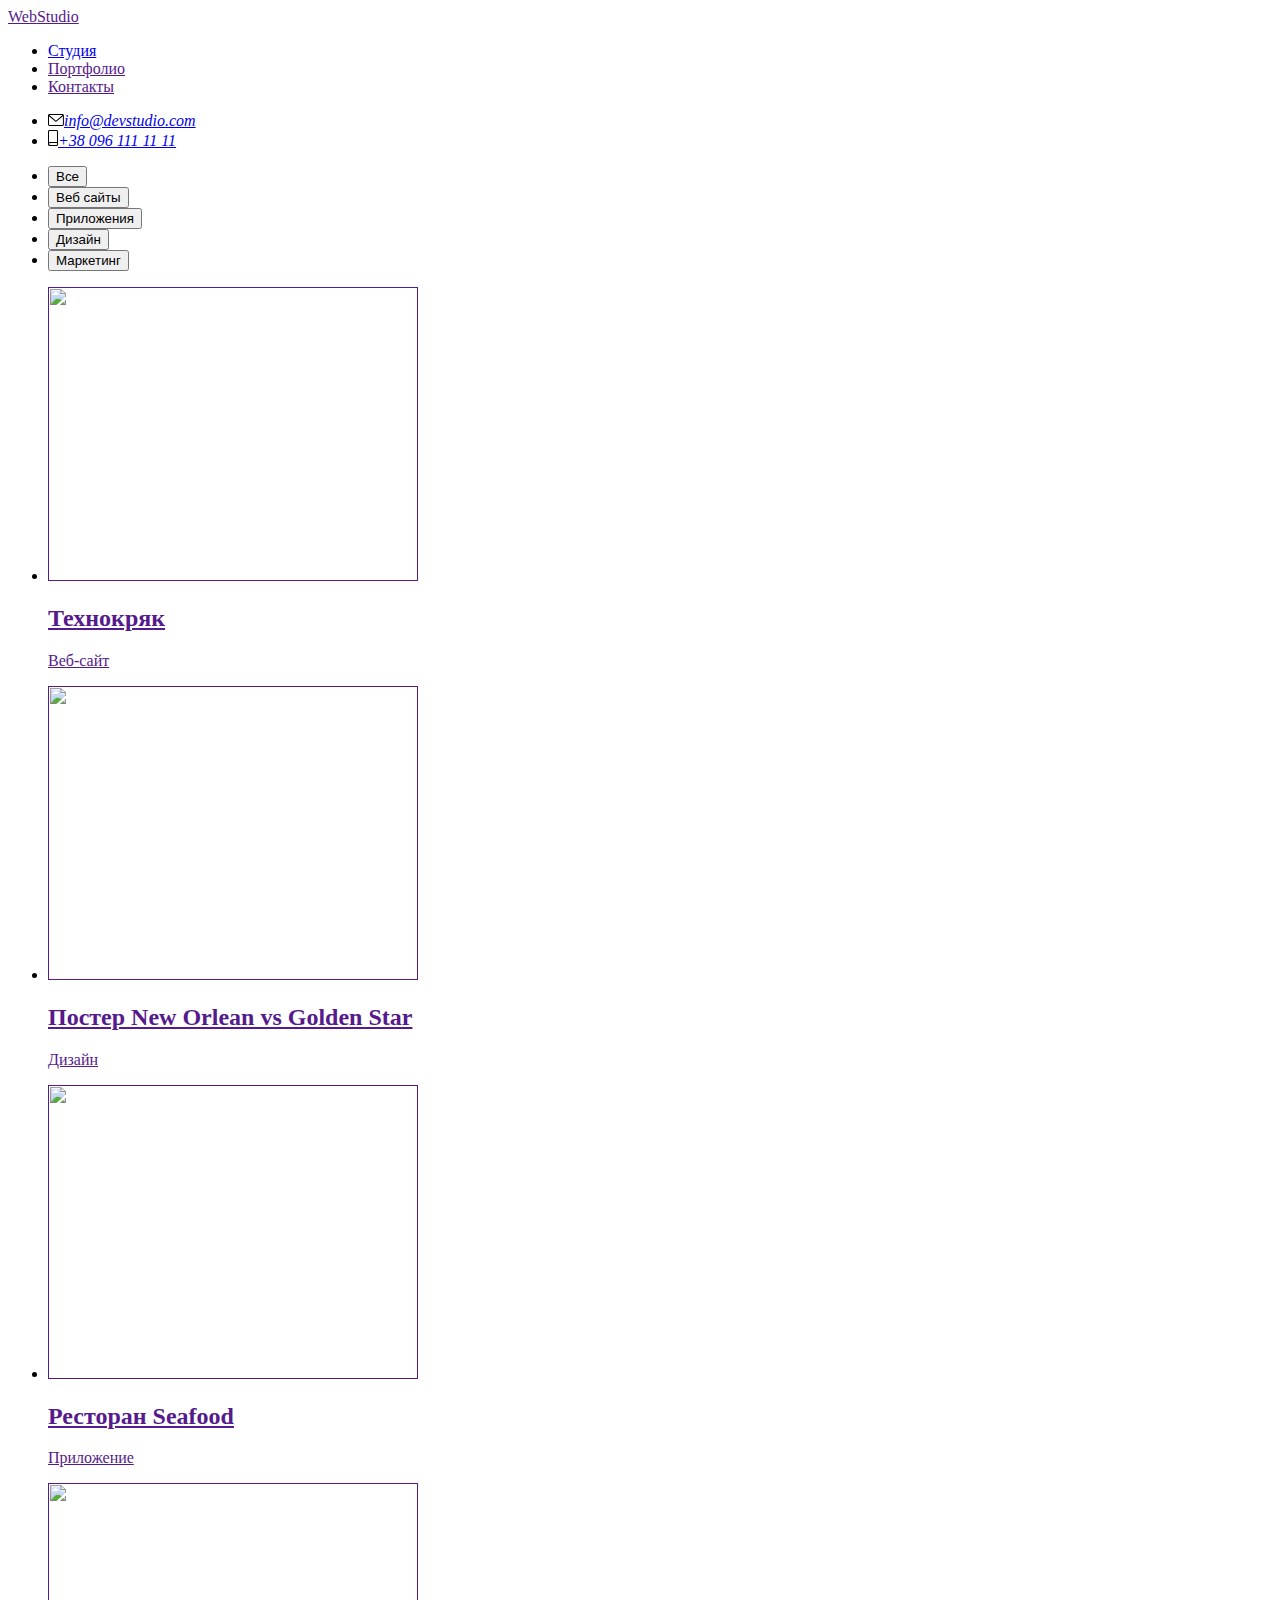
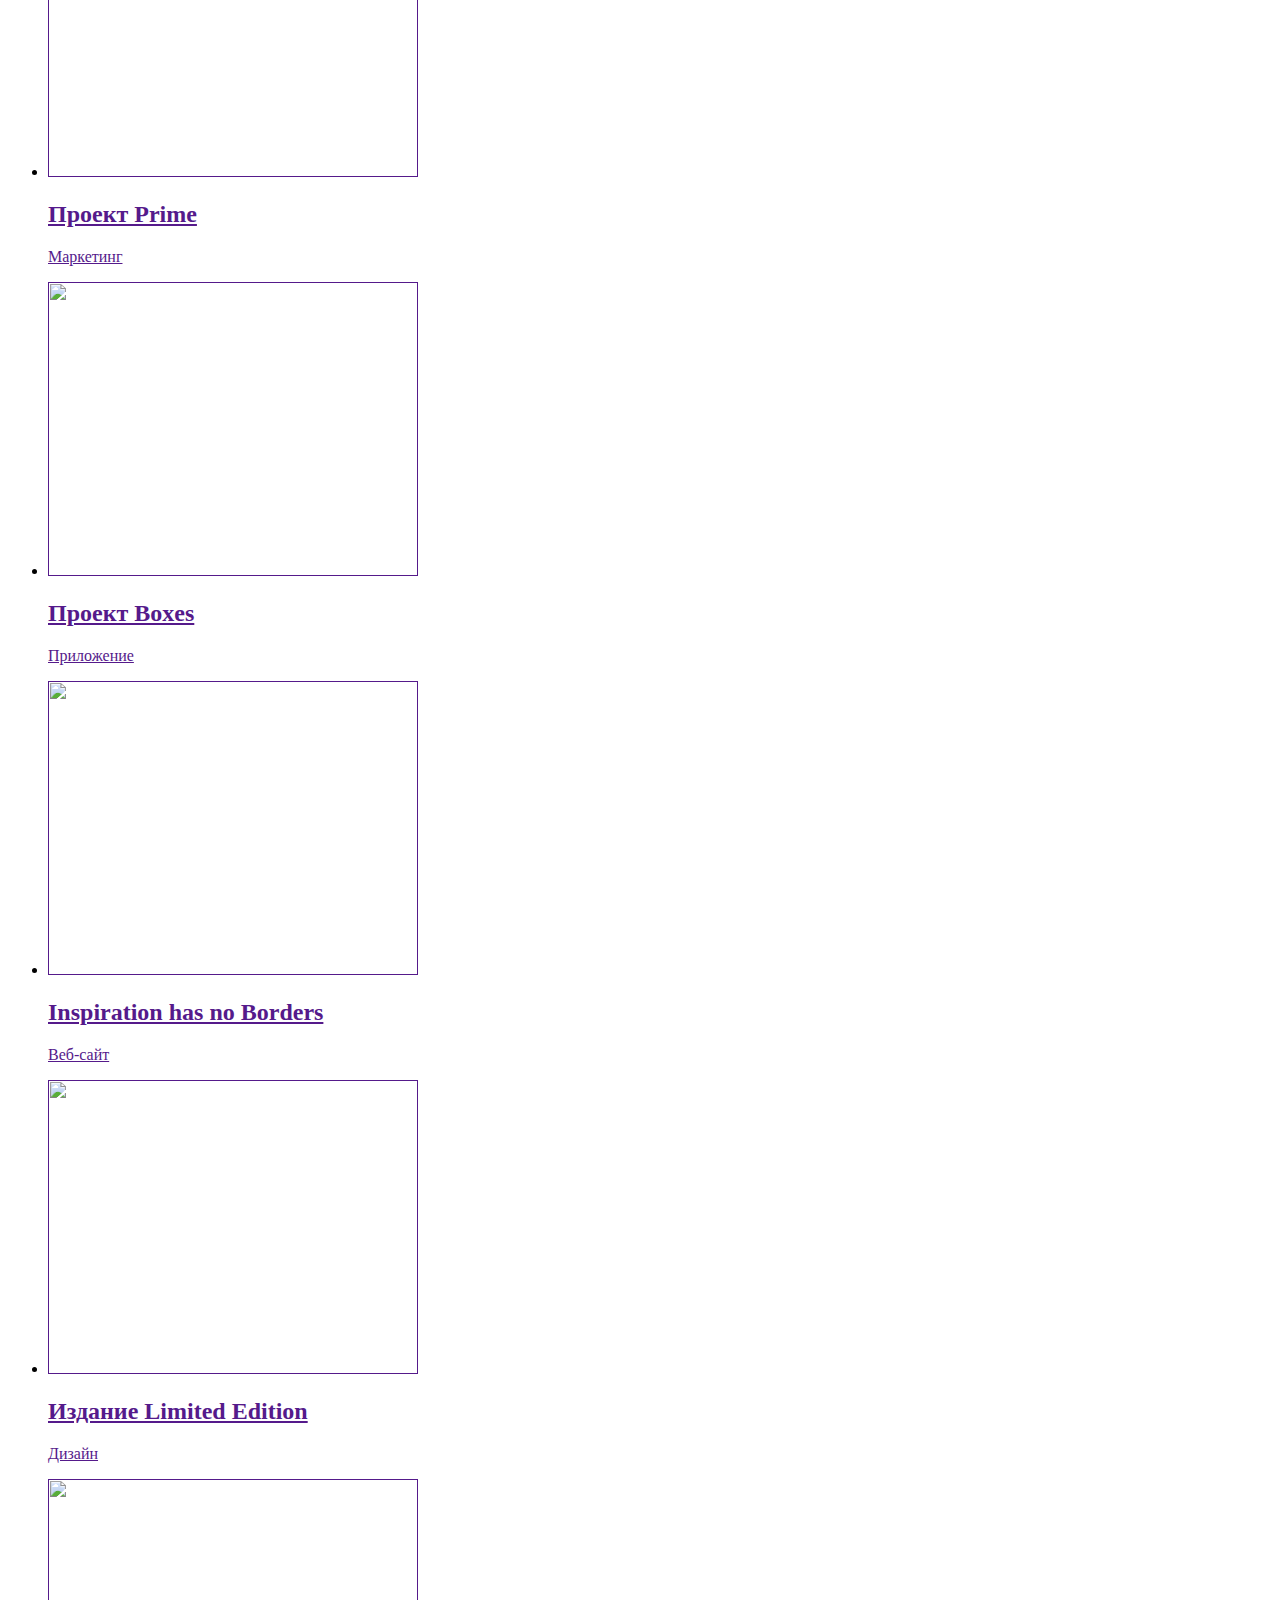
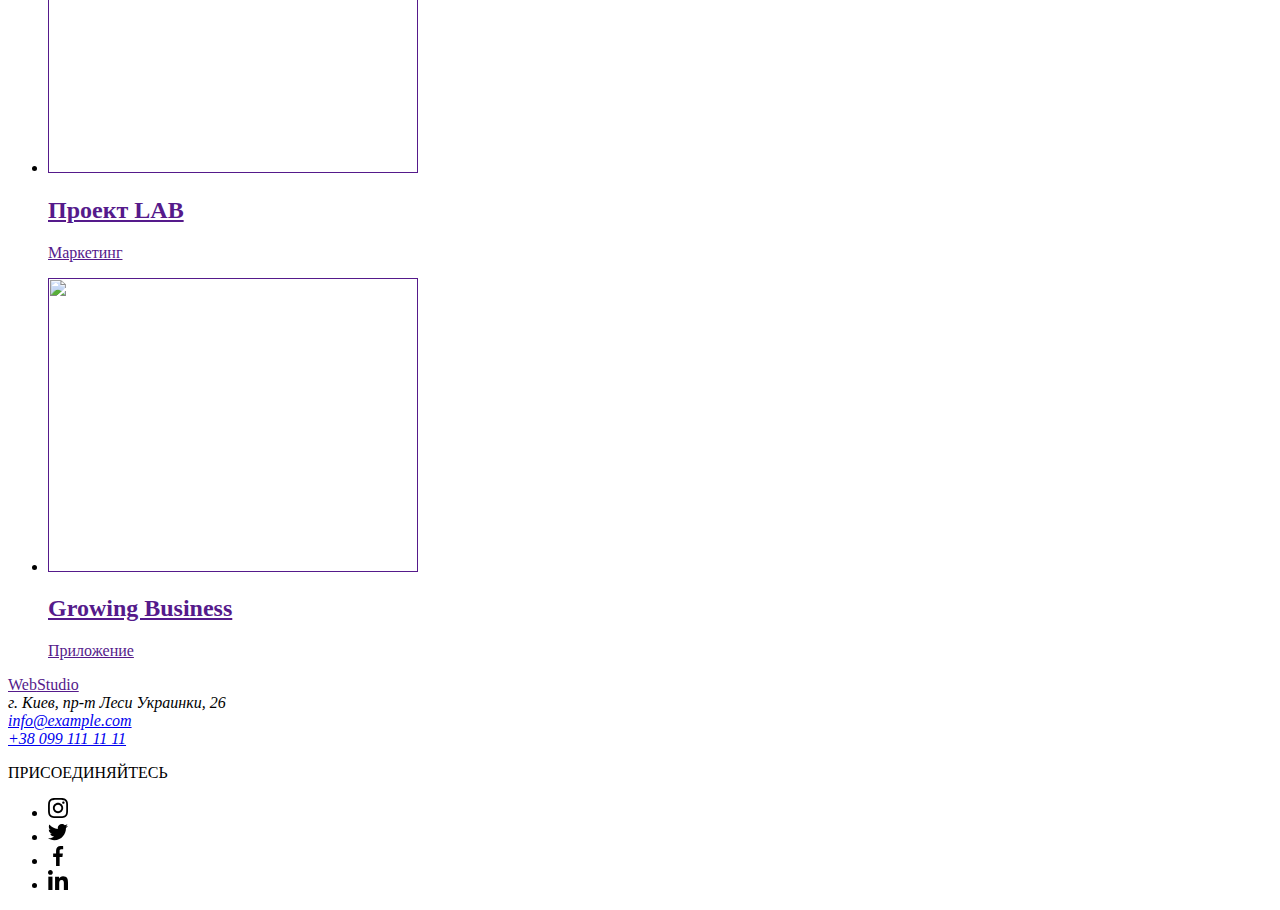
==== portfolio.html @ d0c6c420 "создать" ====
<!DOCTYPE html>
<html lang="ru">
<head>
    <meta charset="UTF-8">
    <meta name="viewport" content="width=device-width, initial-scale=1.0">
    <meta http-equiv="X-UA-Compatible" content="ie=edge">
    <title>goit-markup-hw-04</title>
    <link href="https://fonts.googleapis.com/css2?family=Raleway:wght@700&family=Roboto:wght@400;700;900&display=swap" rel="stylesheet">
    <link rel="stylesheet" href="../goit-markup-hw-04/css/styles.css">
</head>
<body>
    <!-- шапка сайта -->
    <header class="page-header">
        <div class="container page-header-container">
            <nav class="logo-list">
                <a class="logo-item" href=""><span class="logo-item-list">Web</span>Studio</a>
                <ul class="navigation">
                    <li class="navigation-list-item">
                        <a class="link" href="../goit-markup-hw-01/index.html">Студия</a>
                    </li>
                    <li class="navigation-list-item">
                        <a class="link current" href="">Портфолио</a>
                    </li>
                    <li class="navigation-list-item">
                        <a class="link" href="">Контакты</a>
                    </li>
                </ul>
            </nav>
                <address class="auth">
                    <ul class="auth-nav-links">
                        <li>
                          <a class="auth-nav current" href="mailto:info@devstudio.com"
                        ><svg class="mail-svg" width="16" height="12">
                          <use href="./photo/sprite/nav.svg#icon-mail"></use>
                        </svg>info@devstudio.com</a>
                        </li>
                        <li><a class="auth-nav" href="tel:+380961111111">
                          <svg class="phone-svg" width="10" height="16">
                          <use href="./photo/sprite/nav.svg#icon-phone"></use></svg>+38 096 111 11 11</a>
                        </li>
                      </ul>
                </address>
        </div>
    </header>
    <main>
        <!-- ФИЛЬТРЫ -->
        <section>
           <div class="container filter-item-container">
            <h1 hidden>портфолио</h1>
            <ul class="filter">
                <li class="filter-list-item">
                    <button class="filter-list current" type="button">Все</button>
                </li>
                <li class="filter-list-item">
                    <button class="filter-list" type="button">Веб сайты</button>
                </li>
                <li class="filter-list-item">
                    <button class="filter-list" type="button">Приложения</button>
                </li>
                <li class="filter-list-item">
                    <button class="filter-list" type="button">Дизайн</button>
                </li>
                <li class="filter-list-item">
                    <button class="filter-list" type="button">Маркетинг</button>
                </li>
            </ul>
           </div>

            <!-- НАБОР КАРТОЧЕК -->
            <div class="container portfolio-container">
                <ul class="portfolio-list">
                    <li>
                        <a class="photo-list" href="">
                            <img src="../goit-markup-hw-02/photo/portpholio/img-1.jpg" alt="" width="370" height="294">
                        <h2 class="photo-list-text">Технокряк</h2>
                        <p class="photo-list-item">Веб-сайт</p>
                        </a>
                    </li>
                    <li>
                       <a class="photo-list" href="">
                        <img src="../goit-markup-hw-02/photo/portpholio/img-2.jpg" alt="" width="370" height="294">
                        <h2 class="photo-list-text">Постер New Orlean vs Golden Star</h2>
                        <p class="photo-list-item">Дизайн</p>
                       </a>
                    </li>
                    <li>
                        <a class="photo-list" href="">
                        <img src="../goit-markup-hw-02/photo/portpholio/img-3.jpg" alt="" width="370" height="294">
                        <h2 class="photo-list-text">Ресторан Seafood</h2>
                        <p class="photo-list-item">Приложение</p>
                        </a>
                    </li>
                    <li>
                       <a class="photo-list" href="">
                        <img src="../goit-markup-hw-02/photo/portpholio/img-4.jpg" alt="" width="370" height="294">
                        <h2 class="photo-list-text">Проект Prime</h2>
                        <p class="photo-list-item">Маркетинг</p>
                       </a>
                    </li>
                    <li>
                        <a class="photo-list" href="">
                            <img src="../goit-markup-hw-02/photo/portpholio/img-5.jpg" alt="" width="370" height="294">
                        <h2 class="photo-list-text">Проект Boxes</h2>
                        <p class="photo-list-item">Приложение</p>
                        </a>
                    </li>
                    <li>
                        <a class="photo-list" href="">
                            <img src="../goit-markup-hw-02/photo/portpholio/img-6.jpg" alt="" width="370" height="294">
                        <h2 class="photo-list-text">Inspiration has no Borders</h2>
                        <p class="photo-list-item">Веб-сайт</p>
                        </a>
                    </li>
                    <li>
                        <a class="photo-list" href="">
                            <img src="../goit-markup-hw-02/photo/portpholio/img-7.jpg" alt="" width="370" height="294">
                        <h2 class="photo-list-text">Издание Limited Edition</h2>
                        <p class="photo-list-item">Дизайн</p>
                        </a>
                    </li>
                    <li>
                        <a class="photo-list" href="">
                            <img src="../goit-markup-hw-02/photo/portpholio/img-8.jpg" alt="" width="370" height="294">
                        <h2 class="photo-list-text">Проект LAB</h2>
                        <p class="photo-list-item">Маркетинг</p>
                        </a>
                    </li>
                    <li>
                        <a class="photo-list" href="">
                            <img src="../goit-markup-hw-02/photo/portpholio/img-9.jpg" alt="" width="370" height="294">
                        <h2 class="photo-list-text">Growing Business</h2>
                        <p class="photo-list-item">Приложение</p>
                        </a>
                    </li>
                </ul>
            </div>
        </section>
    </main>

    <!-- футер -->
    <footer class="footer">
        <div class="container footer-nav-container">
            <div class="footer-navigation">
                <a class="footer-logo-item" href=""><span class="logo-item-list">Web</span>Studio</a>
            <address class="auth-address">
                г. Киев, пр-т Леси Украинки, 26
            </address>  
              <address class="auth-address">
                <a class="auth-nav" href="mailto:info@example.com">info@example.com</a>
              </address>
              <address class="auth-address">
                <a class="auth-nav" href="tel:+380991111111">+38 099 111 11 11</a>
              </address>
            </div>
            <div class="join">
              <p class="text">ПРИСОЕДИНЯЙТЕСЬ</p>
              <ul class="join-list">
                <li class="join-social-list">
                 <div class="join-social">
                  <a href="" class="join-link" aria-label="ссылка на instagram"></a>
                   <svg class="icon" width="20" height="20">
                     <use href="./photo/sprite/footer-social.svg#icon-instagram"></use>
                   </svg>
                  </div> 
                 </li>
                 <li class="join-social-list">
                 <div class="join-social">
                  <a href="" class="join-link" aria-label="ссылка на twitter"></a>
                   <svg class="icon current" width="20" height="20">
                     <use href="./photo/sprite/footer-social.svg#icon-twitter"></use>
                   </svg>
                  </div>
                 </li>
                 <li class="join-social-list">
                 <div class="join-social">
                  <a href="" class="join-link" aria-label="ссылка на facebook"></a>
                   <svg class="icon" width="20" height="20">
                     <use href="./photo/sprite/footer-social.svg#icon-facebook"></use>
                   </svg>
                  </div>
                 </li>
                 <li class="join-social-list">
                 <div class="join-social">
                  <a href="" class="join-link" aria-label="ссылка на linkedin"></a>
                   <svg class="icon" width="20" height="20">
                     <use href="./photo/sprite/footer-social.svg#icon-linkedin"></use>
                   </svg>
                  </div>
                 </li>
              </ul>
            </div>
        </div>
      </footer>
</body>
</html>
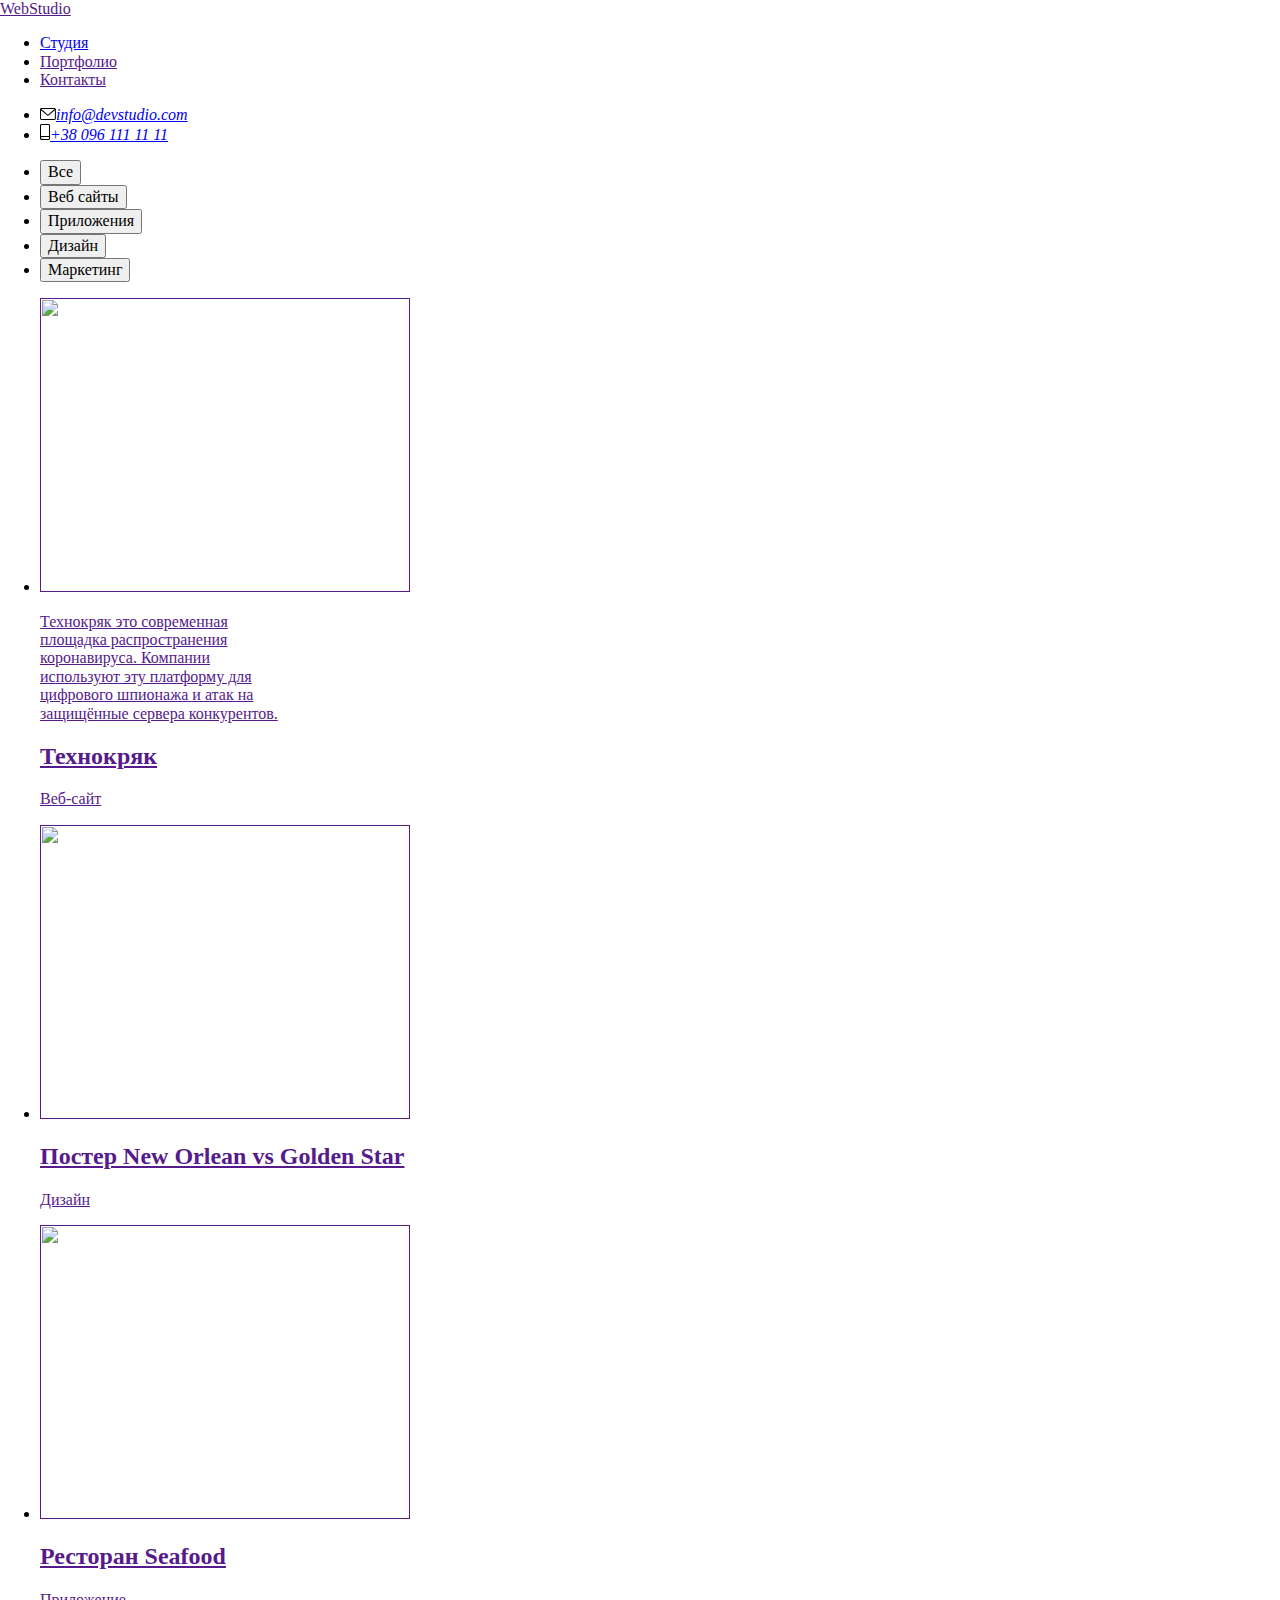
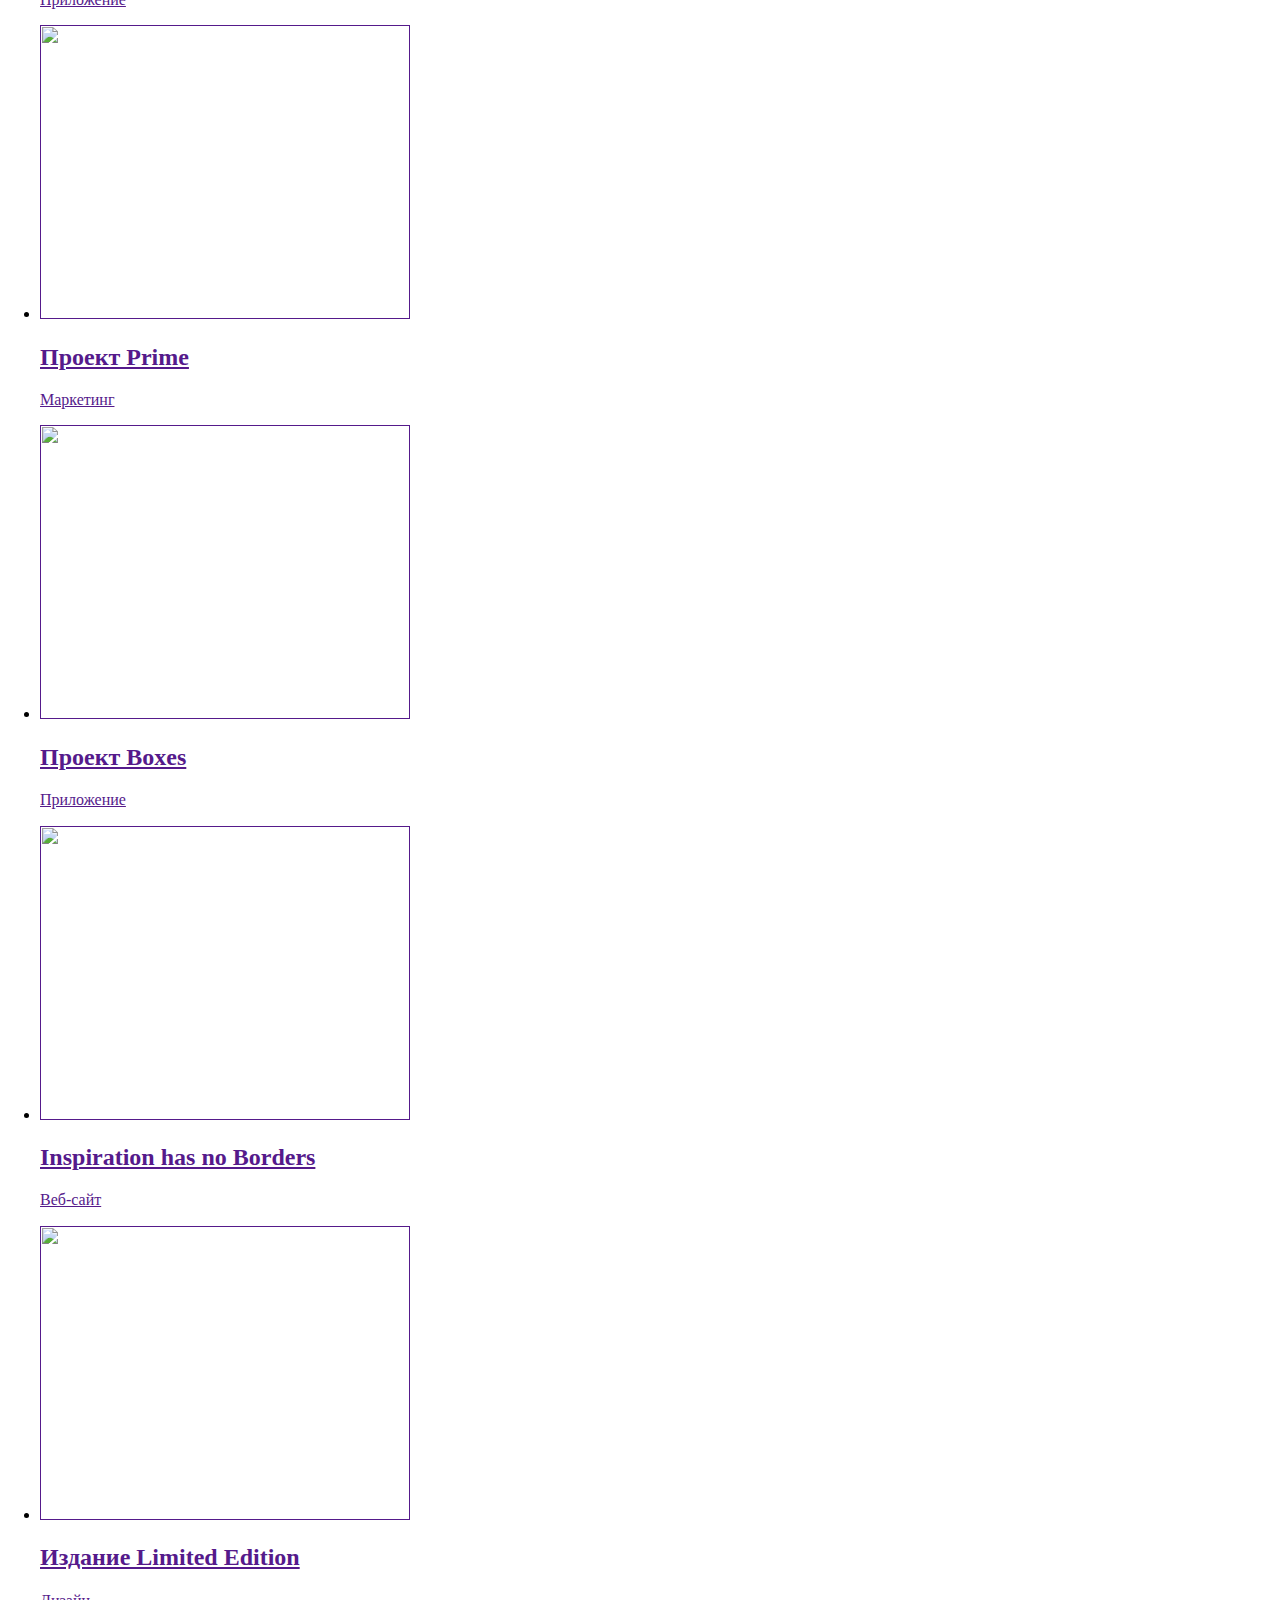
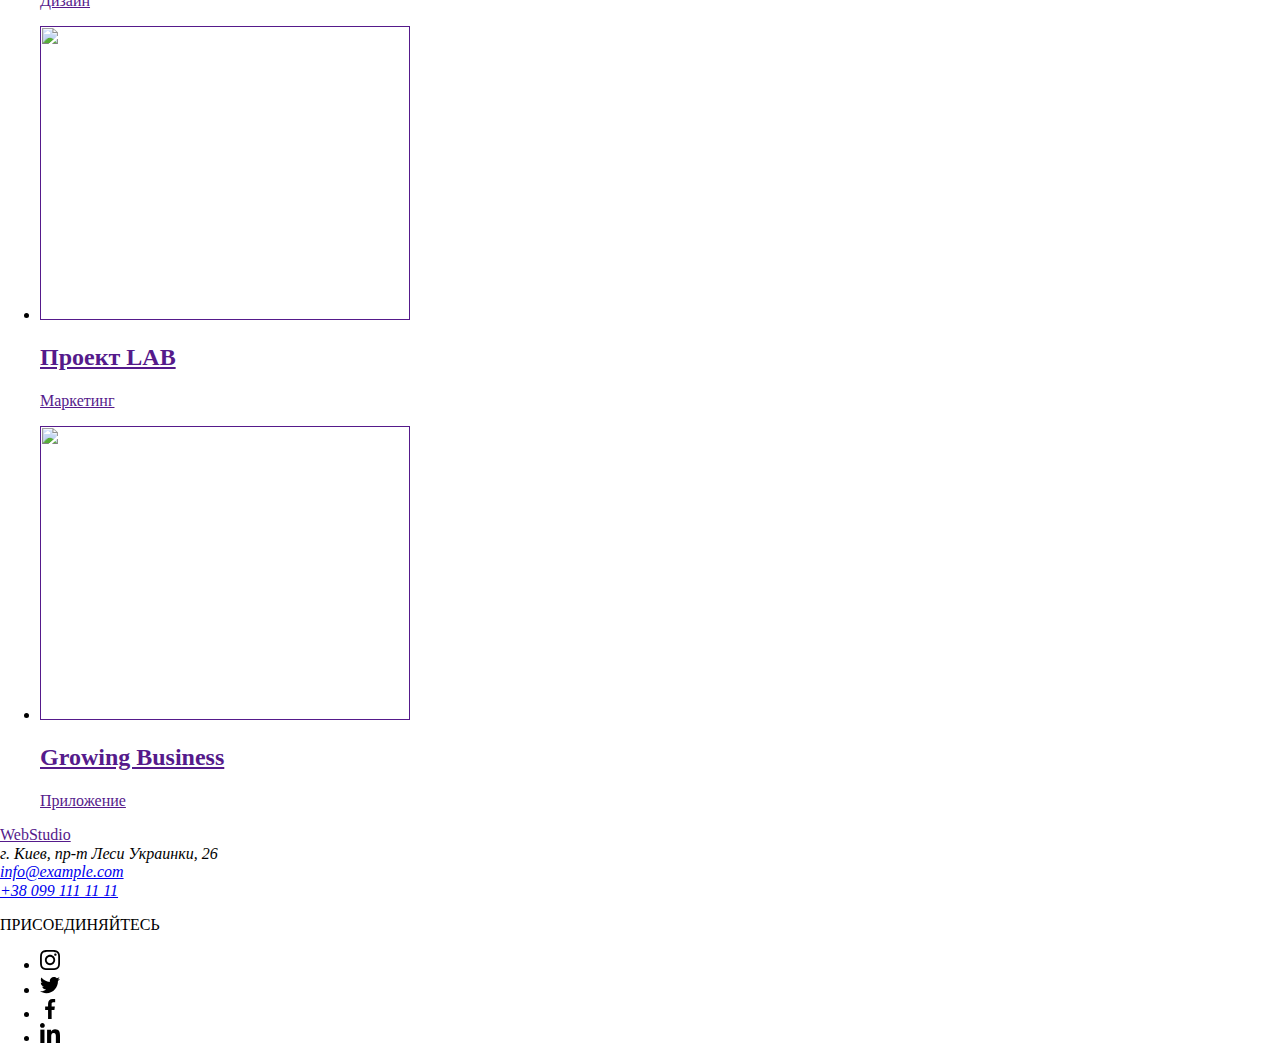
==== commit b7a9e756: "overlay" ====
--- a/portfolio.html
+++ b/portfolio.html
@@ -4,9 +4,10 @@
     <meta charset="UTF-8">
     <meta name="viewport" content="width=device-width, initial-scale=1.0">
     <meta http-equiv="X-UA-Compatible" content="ie=edge">
-    <title>goit-markup-hw-04</title>
-    <link href="https://fonts.googleapis.com/css2?family=Raleway:wght@700&family=Roboto:wght@400;700;900&display=swap" rel="stylesheet">
-    <link rel="stylesheet" href="../goit-markup-hw-04/css/styles.css">
+    <title>goit-markup-hw-05</title>
+    <link rel="stylesheet" href="https://fonts.googleapis.com/css2?family=Raleway:wght@700&family=Roboto:wght@400;700;900&display=swap"/>
+    <link rel="stylesheet" href="./css/normalize.css">
+    <link rel="stylesheet" href="../goit-markup-hw-05/css/styles.css"/>
 </head>
 <body>
     <!-- шапка сайта -->
@@ -69,9 +70,15 @@
             <!-- НАБОР КАРТОЧЕК -->
             <div class="container portfolio-container">
                 <ul class="portfolio-list">
-                    <li>
-                        <a class="photo-list" href="">
+                    <li class="team-list-item">
+                        <a class="photo-list" href="">
+                        <div class="team-list-img">
                             <img src="../goit-markup-hw-02/photo/portpholio/img-1.jpg" alt="" width="370" height="294">
+                            <div class="overlay">
+                                <p class="technokryak">Технокряк это современная <br> площадка распространения <br> коронавируса. Компании <br> используют эту платформу для <br> цифрового шпионажа и атак на <br> защищённые сервера конкурентов.
+                                </p>
+                            </div>
+                        </div>
                         <h2 class="photo-list-text">Технокряк</h2>
                         <p class="photo-list-item">Веб-сайт</p>
                         </a>
@@ -81,21 +88,21 @@
                         <img src="../goit-markup-hw-02/photo/portpholio/img-2.jpg" alt="" width="370" height="294">
                         <h2 class="photo-list-text">Постер New Orlean vs Golden Star</h2>
                         <p class="photo-list-item">Дизайн</p>
-                       </a>
+                    </a>
                     </li>
                     <li>
                         <a class="photo-list" href="">
                         <img src="../goit-markup-hw-02/photo/portpholio/img-3.jpg" alt="" width="370" height="294">
                         <h2 class="photo-list-text">Ресторан Seafood</h2>
                         <p class="photo-list-item">Приложение</p>
-                        </a>
+                    </a>
                     </li>
                     <li>
                        <a class="photo-list" href="">
                         <img src="../goit-markup-hw-02/photo/portpholio/img-4.jpg" alt="" width="370" height="294">
                         <h2 class="photo-list-text">Проект Prime</h2>
                         <p class="photo-list-item">Маркетинг</p>
-                       </a>
+                        </a>
                     </li>
                     <li>
                         <a class="photo-list" href="">
@@ -106,7 +113,7 @@
                     </li>
                     <li>
                         <a class="photo-list" href="">
-                            <img src="../goit-markup-hw-02/photo/portpholio/img-6.jpg" alt="" width="370" height="294">
+                        <img src="../goit-markup-hw-02/photo/portpholio/img-6.jpg" alt="" width="370" height="294">
                         <h2 class="photo-list-text">Inspiration has no Borders</h2>
                         <p class="photo-list-item">Веб-сайт</p>
                         </a>
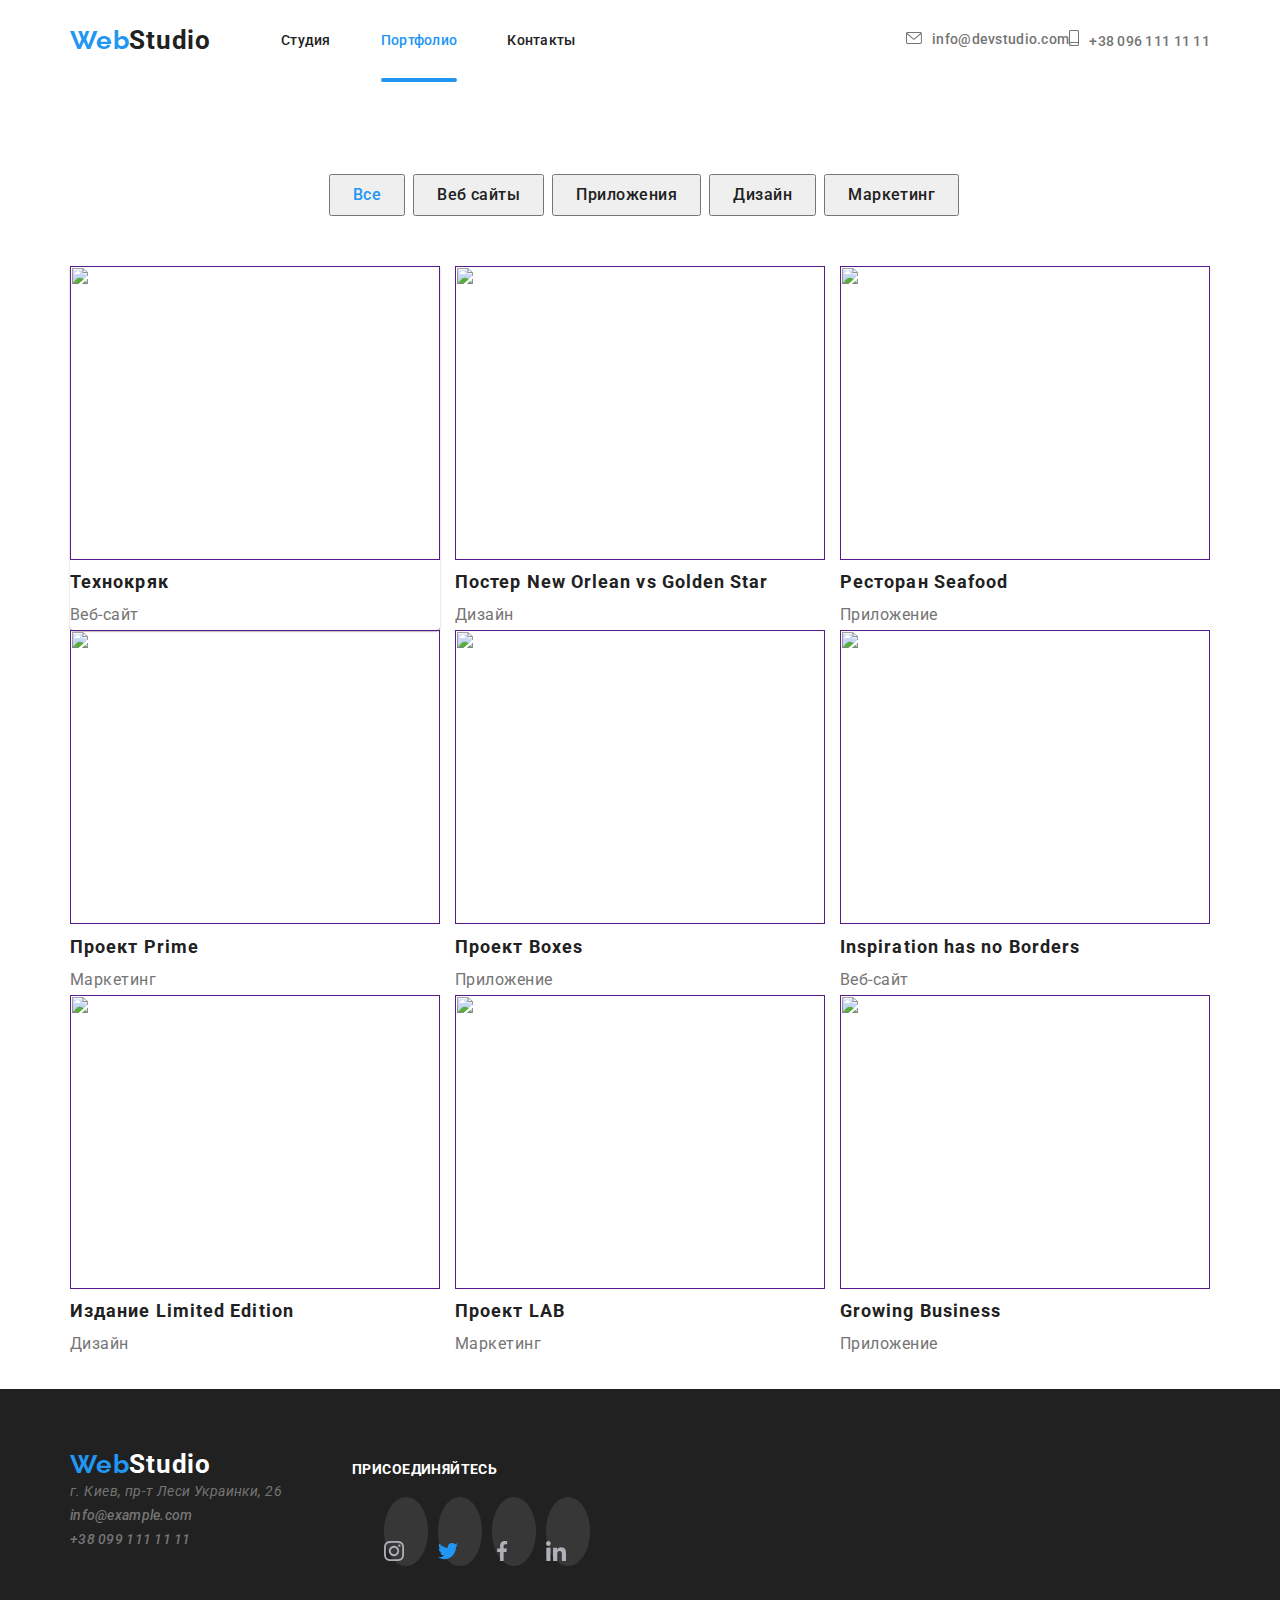
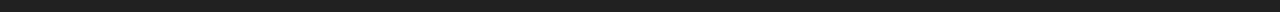
==== commit b309833d: "idex" ====
--- a/portfolio.html
+++ b/portfolio.html
@@ -7,7 +7,7 @@
     <title>goit-markup-hw-05</title>
     <link rel="stylesheet" href="https://fonts.googleapis.com/css2?family=Raleway:wght@700&family=Roboto:wght@400;700;900&display=swap"/>
     <link rel="stylesheet" href="./css/normalize.css">
-    <link rel="stylesheet" href="../goit-markup-hw-05/css/styles.css"/>
+    <link rel="stylesheet" href="./css/styles.css"/>
 </head>
 <body>
     <!-- шапка сайта -->
@@ -17,10 +17,10 @@
                 <a class="logo-item" href=""><span class="logo-item-list">Web</span>Studio</a>
                 <ul class="navigation">
                     <li class="navigation-list-item">
-                        <a class="link" href="../goit-markup-hw-01/index.html">Студия</a>
+                        <a class="link" href="./index.html">Студия</a>
                     </li>
                     <li class="navigation-list-item">
-                        <a class="link current" href="">Портфолио</a>
+                        <a class="link current" href="./portfolio.html">Портфолио</a>
                     </li>
                     <li class="navigation-list-item">
                         <a class="link" href="">Контакты</a>
--- a/css/styles.css
+++ b/css/styles.css
@@ -0,0 +1,643 @@
+:root {
+  --main-font: 'Roboto', sans-serif;
+  --secondary-font: 'Raleway', sans-serif;
+  --title-text-color: #212121;
+  --text-color: #757575;
+  --background-color: #ffffff;
+  --accent-color: #2196F3;
+}
+
+
+html {
+  box-sizing: border-box;
+}
+
+*,
+*::before,
+*::after {
+  box-sizing: inherit;
+  margin: 0;
+  padding: 0;
+}
+
+.img {
+  display: block;
+}
+
+body {
+    font-family: var(--main-font);
+    color: var(--text-color);  
+}
+
+
+ul {
+  list-style:none;
+}
+
+  .container {
+    width: 1170px;
+    padding-left: 15px;
+    padding-right: 15px;
+    margin: 0 auto;
+  }
+  
+  /* Components */
+  
+  .backdrop {
+    position: fixed;
+    width: 100%;
+    height: 100%;
+    top: 0;
+    left: 0;
+    background-color: rgba(0, 0, 0, 0.2);
+  }
+
+  .is-hidden {
+    opacity: 0;
+    visibility: hidden;
+    /* pointer-events: none; */
+  }
+  
+  .form-wraper {
+    position: absolute;
+    top: 221px;
+    left: 50%;
+    transform: translateX(-50%);
+    width: 528px;
+    height: 581px;
+    /* padding: 15px; */
+    background-color: #fff;
+  }
+
+.form-wraper-close-btn {
+  position: absolute;
+  top: 8px;
+  right: 8px;
+  width: 30px;
+  height: 30px;
+  border-radius: 50%;
+  background-color: transparent;
+  border: none;
+  cursor: pointer;
+}
+
+.modal-button {
+  width: 11px;
+  height: 11px;
+}
+  
+  /* шапка сайта */
+  .page-header {
+    padding-top: 25px;
+    padding-bottom: 24px;
+  }
+  
+  .page-header-container {
+    display: flex;
+    align-items: center;
+  }
+
+  .logo-list {
+    display: flex;
+  }
+  
+  .logo-item {
+    margin-right:70px;
+    font-weight: bold;
+    font-size: 26px;
+    line-height: 1.192;
+    letter-spacing: 0.03em;
+    color: var(--title-text-color);
+    text-decoration:none;
+  }
+
+  .logo-item-list {
+    font-family: Raleway;
+    font-weight: bold;
+    font-size: 26px;
+    line-height: 1.192;
+    letter-spacing: 0.03em;
+    color: var(--accent-color);
+    text-decoration:none;
+  }
+   
+  .navigation{
+    display: flex;
+    align-items: center;
+  }
+
+  .navigation .link.current::after {
+    position: absolute;
+    content: "";
+    top: 0;
+    left: 0;
+    width: 100%;
+    height: 4px;
+    background-color: var(--accent-color);
+    border-radius: 2px;
+    margin-top: 46px;
+  }
+  
+  .link {
+    position: relative;
+     font-weight: 500;
+     font-size: 14px;
+     line-height: 1.143;
+     letter-spacing: 0.02em;
+     color: var(--title-text-color);
+     transition-duration: 250ms;
+     transition-timing-function: cubic-bezier(0.4, 0, 0.2, 1);
+   }
+
+   .link:hover,
+   .link:focus,
+   .auth-nav:hover,
+   .auth-nav:focus {
+   color: var(--accent-color);
+   }   
+
+   .navigation .link.current {
+    color: var(--accent-color);
+  }
+
+  .navigation .link {
+    text-decoration:none;
+  }
+
+  .navigation-list-item:not(:last-child) {
+    margin-right: 50px;
+  }  
+  
+  .auth {
+    font-style: normal;
+  } 
+  
+  .page-header .auth {
+    margin-left: auto;
+  } 
+  
+.auth-nav-links {
+  display: flex;
+  margin-left: auto;
+}
+
+.auth-nav {
+font-weight: 500;
+font-size: 14px;
+line-height: 1.143;
+letter-spacing: 0.02em;
+color: var(--text-color);
+text-decoration: none;
+margin-right: 40px;
+transition-duration: 250ms;
+transition-timing-function: cubic-bezier(0.4, 0, 0.2, 1);
+
+}
+.auth-nav:last-child{
+  margin-right: 0;
+  
+}
+
+.mail-svg {
+  margin-right: 10px;
+}
+
+.phone-svg {
+  margin-right: 10px;
+} 
+
+.mail-svg,
+.phone-svg {
+  fill: currentColor;
+}
+
+/* HERO */
+
+.hero {
+  text-align: center;
+  padding: 200px 0;
+  background-image: linear-gradient(
+    rgba(47, 48, 58, 0.4),
+    rgba(47, 48, 58, 0.4)
+  ), 
+  url(../photo/hero/hero.jpg);
+  background-repeat: no-repeat;
+  background-position: center;
+  background-size: cover;
+  /* max-width: 1600px; */
+}
+
+.hero-item {
+  font-weight: 900;
+  font-size: 44px;
+  line-height: 1.39;
+  text-align: center;
+  letter-spacing: 0.06em;
+  text-transform: uppercase;
+  color: var(--background-color);
+  margin: 0 0 30px 0;
+}
+
+.button {
+font-weight: bold;
+font-size: 16px;
+line-height: 1.875;
+color: var(--background-color);
+background-color: var(--accent-color);
+border-color: transparent;
+display: inline-block;
+text-decoration:none;
+padding: 10px 32px;
+}
+
+/* ПРЕИМУЩЕСТВА */
+
+.features {
+  display: flex;
+ }
+
+.container-features {
+  display: flex;
+  justify-content: space-between;
+  justify-content: center;
+  height: 120px;
+  background: #F5F4FA;
+  border-radius: 3px;
+  margin-bottom: 30px;
+  align-items: center;
+}
+
+.features-container {
+  padding-top: 107px;
+}
+
+.features-title-text:not(:last-child) {
+margin-right: 30px;
+}
+ 
+.features-title {
+font-weight: bold;
+font-size: 14px;
+line-height: 1.143;
+letter-spacing: 0.03em;
+text-transform: uppercase;
+color: var(--title-text-color);
+margin-bottom: 10px;
+}
+
+.features-text {
+font-weight: normal;
+font-size: 14px;
+line-height: 1.714;
+letter-spacing: 0.03em;
+color: var(--text-color);
+}
+
+/* ЧЕМ МЫ ЗАНИМАЕМСЯ */
+
+.section {
+padding-top: 94px;
+}
+
+.img-list {
+ display: flex;
+ justify-content: space-between;
+}
+
+.section-text {
+font-weight: bold;
+font-size: 36px;
+line-height: 1.167;
+text-align: center;
+letter-spacing: 0.03em;
+color: var(--title-text-color);
+padding-bottom: 50px;
+}
+
+.window {
+font-weight: bold;
+font-size: 14px;
+line-height: 1.143;
+text-align: center;
+letter-spacing: 0.03em;
+text-transform: uppercase;
+color: var(--background-color);
+}
+
+.work-list-img {
+  position: relative;
+  overflow: hidden;
+}
+
+.work {
+  justify-content: center;
+  position: absolute;
+  top: 0;
+  left: 0;
+  width: 370px;
+  height: 70px;
+  background: rgba(47, 48, 58, 0.8);
+  padding: 27px 0;
+  top: 224px;
+}
+
+
+/* НАША КОМАНДА */
+.our-team {
+  padding-top: 94px;
+  padding-bottom: 94px;
+}
+
+.team-title {
+  font-weight: bold;
+  font-size: 36px;
+  line-height: 1.167;
+  text-align: center;
+  letter-spacing: 0.03em;
+  color: var(--title-text-color);
+  padding-bottom: 50px;
+}
+
+.team-list {
+  display: flex;
+  justify-content: space-between;
+}
+
+.our-team-text {
+  align-items: center;
+  padding-top: 30px;
+}
+
+.our-team-list {
+font-weight: 500;
+font-size: 16px;
+line-height: 1.187;
+text-align: center;
+letter-spacing: 0.03em;
+color: var(--title-text-color);
+}
+
+
+.our-team-item {
+font-weight: normal;
+font-size: 16px;
+line-height: 1.187;
+text-align: center;
+letter-spacing: 0.03em;
+color: var(--text-color);
+padding-top: 10px;
+}
+
+.team-list-item {
+  box-shadow: 0px 1px 3px rgba(0, 0, 0, 0.12), 0px 1px 1px rgba(0, 0, 0, 0.14), 0px 2px 1px rgba(0, 0, 0, 0.2);
+  border-radius: 0px 0px 4px 4px;
+}
+
+  /* ПОСТОЯННЫЕ КЛИЕНТЫ */
+
+.list-text {
+  display: flex;
+  justify-content: space-between;
+}
+
+.clients-list-photo {
+  margin-top: 50px;
+  margin-bottom: 94px;
+}
+
+.clients .clients-list-photo {
+  display: flex;
+  justify-content: center;
+  align-items: center;
+  width: 170px;
+  height: 90px;
+  border: 1px solid #AFB1B8;
+  box-sizing: border-box;
+  border-radius: 4px;
+  transition-duration: 250ms;
+  transition-timing-function: cubic-bezier(0.4, 0, 0.2, 1); 
+}
+
+.clients .clients-list-photo:hover,
+.clients .clients-list-photo:focus {
+  border: 1px solid var(--accent-color);
+}
+
+.clients-list-item {
+  fill: var(--text-color);
+  transition-duration: 250ms;
+  transition-timing-function: cubic-bezier(0.4, 0, 0.2, 1);
+}
+
+.clients .clients-list-item:hover,
+.clients .clients-list-item:focus {
+  fill: var(--accent-color);
+}
+
+.our-clients { 
+font-weight: bold;
+font-size: 36px;
+line-height: 1.667;
+text-align: center;
+letter-spacing: 0.03em;
+color: var(--title-text-color);
+}
+
+/* ФУТЕР */
+
+.footer {
+  background-color: var(--title-text-color);
+}
+
+.footer-nav-container{
+  display: flex;
+}
+
+.footer-navigation {
+  align-items: baseline;
+  padding-top: 60px;
+  padding-bottom: 60px;
+}
+
+.footer-logo-item {
+  font-weight: bold;
+  font-size: 26px;
+  line-height: 1.192;
+  letter-spacing: 0.03em;
+  color: var(--background-color);
+  text-decoration:none;
+}
+
+.auth-address {
+font-weight: normal;
+font-size: 14px;
+line-height: 1.714;
+letter-spacing: 0.03em;
+}
+
+.text {
+font-weight: bold;
+font-size: 14px;
+line-height: 16px;
+letter-spacing: 0.03em;
+text-transform: uppercase;
+color: var(--background-color);
+}
+
+.join {
+  padding-top: 72px;
+  padding-left: 70px;
+}
+
+.footer .link {
+  color: rgba(255, 255, 255, 0.6);
+  text-decoration: none;
+}
+
+.join-link {
+  display: flex;
+  justify-content: center;
+  align-items: center;
+  width: 44px;
+  height: 44px;
+  border-radius: 50%;
+  transition-duration: 250ms;
+  transition-timing-function: cubic-bezier(0.4, 0, 0.2, 1);
+}
+
+.join-link:hover,
+.join-link:focus {
+  background-color: var(--accent-color);
+}
+
+.join-link:hover .icon {
+  fill: var(--background-color);
+}
+
+.icon {
+  fill: #AFB1B8;
+}
+
+.icon-light {
+  fill: #fff;
+}
+
+ .join-list {
+   display: flex;
+   padding: 16px 32px 30px 32px;
+   padding-top: 20px; 
+   justify-content: space-around; 
+ }
+
+ .join-social-list{
+   background: rgba(255, 255, 255, 0.1);
+   border-radius: 50%;
+ }
+ .join-list .join-social-list:not(:last-child){ 
+margin-right: 10px;
+ }
+
+.join-social .icon.current {
+  fill: var(--accent-color);
+}
+
+/* ПОРТФОЛИО */
+
+.technokryak {
+display: block;
+font-weight: normal;
+font-size: 18px;
+line-height: 28px;
+letter-spacing: 0.03em;
+color: var(--background-color);
+padding-top: 63px;
+padding-bottom: 63px;
+padding-right: 24px;
+padding-left: 24px;
+}
+
+.team-list-img {
+  position: relative;
+  overflow: hidden;
+}
+
+.overlay {
+  position: absolute;
+  top: 0;
+  left: 0;
+  width: 100%;
+  height: 100%;
+  background: rgba(33, 150, 243, 0.9);
+  transform: translateY(100%);
+  transition-duration: 250ms;
+  transition-timing-function: cubic-bezier(0.4, 0, 0.2, 1);
+}
+
+.photo-list:hover .overlay {
+  transform: translateY(0);
+}
+
+.filter {
+  display: flex;
+  justify-content: center;
+  padding-top: 94px;
+  padding-bottom: 50px;
+}
+
+.filter-list-item {
+  margin-left: 8px;
+}
+
+.filter-list {
+font-weight: 500;
+font-size: 16px;
+line-height: 1.625;
+text-align: center;
+letter-spacing: 0.03em;
+color: var(--title-text-color);
+transition-duration: 250ms;
+transition-timing-function: cubic-bezier(0.4, 0, 0.2, 1);
+padding-top: 6px;
+padding-bottom: 6px;
+padding-left: 22px;
+padding-right: 22px;
+}
+
+
+.filter .filter-list.current {
+  color: var(--accent-color);
+}
+
+.filter-list:hover,
+.filter-list:focus {
+  color: var(--background-color);
+  background:  var(--accent-color);
+}
+
+
+.portfolio-list {
+  display: flex;
+  flex-wrap: wrap;
+  justify-content: space-between;
+  padding-bottom: 30px;
+}
+
+.photo-list {
+  text-decoration:none;
+}
+
+.photo-list-text {
+font-weight: bold;
+font-size: 18px;
+line-height: 2;
+letter-spacing: 0.06em;
+color: var(--title-text-color);
+}
+
+.photo-list-item {
+font-weight: normal;
+font-size: 16px;
+line-height: 1.875;
+letter-spacing: 0.03em;
+color: var(--text-color);
+}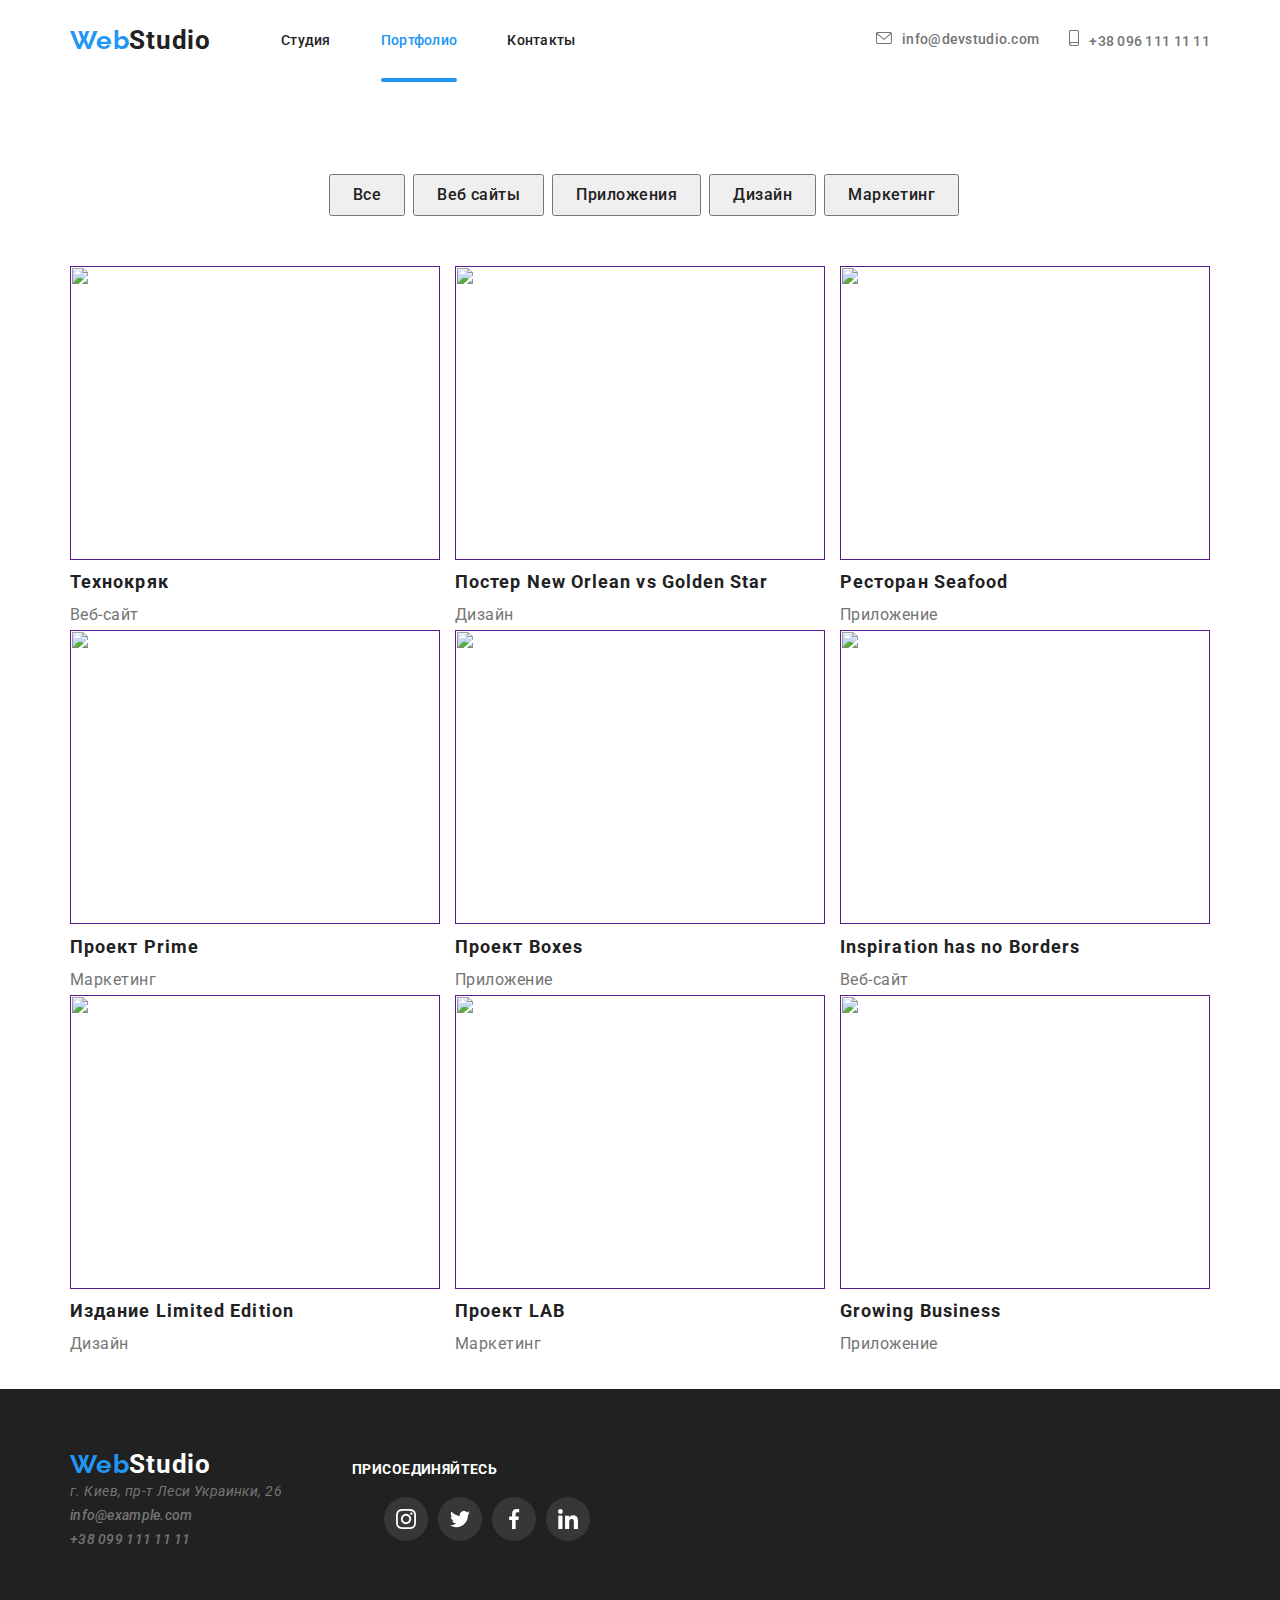
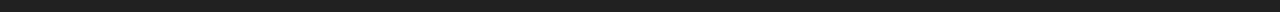
==== commit 67232cda: "доделал" ====
--- a/portfolio.html
+++ b/portfolio.html
@@ -50,7 +50,7 @@
             <h1 hidden>портфолио</h1>
             <ul class="filter">
                 <li class="filter-list-item">
-                    <button class="filter-list current" type="button">Все</button>
+                    <button class="filter-list" type="button">Все</button>
                 </li>
                 <li class="filter-list-item">
                     <button class="filter-list" type="button">Веб сайты</button>
@@ -163,36 +163,32 @@
               <p class="text">ПРИСОЕДИНЯЙТЕСЬ</p>
               <ul class="join-list">
                 <li class="join-social-list">
-                 <div class="join-social">
-                  <a href="" class="join-link" aria-label="ссылка на instagram"></a>
-                   <svg class="icon" width="20" height="20">
+                  <a href="" class="join-link" aria-label="ссылка на instagram">
+                   <svg class="icon icon-light" width="20" height="20">
                      <use href="./photo/sprite/footer-social.svg#icon-instagram"></use>
                    </svg>
-                  </div> 
+                  </a>
                  </li>
                  <li class="join-social-list">
-                 <div class="join-social">
-                  <a href="" class="join-link" aria-label="ссылка на twitter"></a>
-                   <svg class="icon current" width="20" height="20">
+                  <a href="" class="join-link" aria-label="ссылка на twitter">
+                   <svg class="icon icon-light" width="20" height="20">
                      <use href="./photo/sprite/footer-social.svg#icon-twitter"></use>
                    </svg>
-                  </div>
+                  </a>
                  </li>
                  <li class="join-social-list">
-                 <div class="join-social">
-                  <a href="" class="join-link" aria-label="ссылка на facebook"></a>
-                   <svg class="icon" width="20" height="20">
+                  <a href="" class="join-link" aria-label="ссылка на facebook">
+                   <svg class="icon icon-light" width="20" height="20">
                      <use href="./photo/sprite/footer-social.svg#icon-facebook"></use>
                    </svg>
-                  </div>
+                  </a>
                  </li>
                  <li class="join-social-list">
-                 <div class="join-social">
-                  <a href="" class="join-link" aria-label="ссылка на linkedin"></a>
-                   <svg class="icon" width="20" height="20">
+                  <a href="" class="join-link" aria-label="ссылка на linkedin">
+                   <svg class="icon icon-light" width="20" height="20">
                      <use href="./photo/sprite/footer-social.svg#icon-linkedin"></use>
                    </svg>
-                  </div>
+                  </a>
                  </li>
               </ul>
             </div>
--- a/css/styles.css
+++ b/css/styles.css
@@ -178,7 +178,11 @@
   
 .auth-nav-links {
   display: flex;
-  margin-left: auto;
+  
+}
+
+.auth-nav-links li:last-child {
+  margin-left: 30px;
 }
 
 .auth-nav {
@@ -386,9 +390,10 @@
 letter-spacing: 0.03em;
 color: var(--text-color);
 padding-top: 10px;
-}
-
-.team-list-item {
+margin-bottom: 30px;
+}
+
+.team-list-item:hover {
   box-shadow: 0px 1px 3px rgba(0, 0, 0, 0.12), 0px 1px 1px rgba(0, 0, 0, 0.14), 0px 2px 1px rgba(0, 0, 0, 0.2);
   border-radius: 0px 0px 4px 4px;
 }
@@ -597,16 +602,9 @@
 color: var(--title-text-color);
 transition-duration: 250ms;
 transition-timing-function: cubic-bezier(0.4, 0, 0.2, 1);
-padding-top: 6px;
-padding-bottom: 6px;
-padding-left: 22px;
-padding-right: 22px;
-}
-
-
-.filter .filter-list.current {
-  color: var(--accent-color);
-}
+padding: 6px 22px;
+}
+
 
 .filter-list:hover,
 .filter-list:focus {
